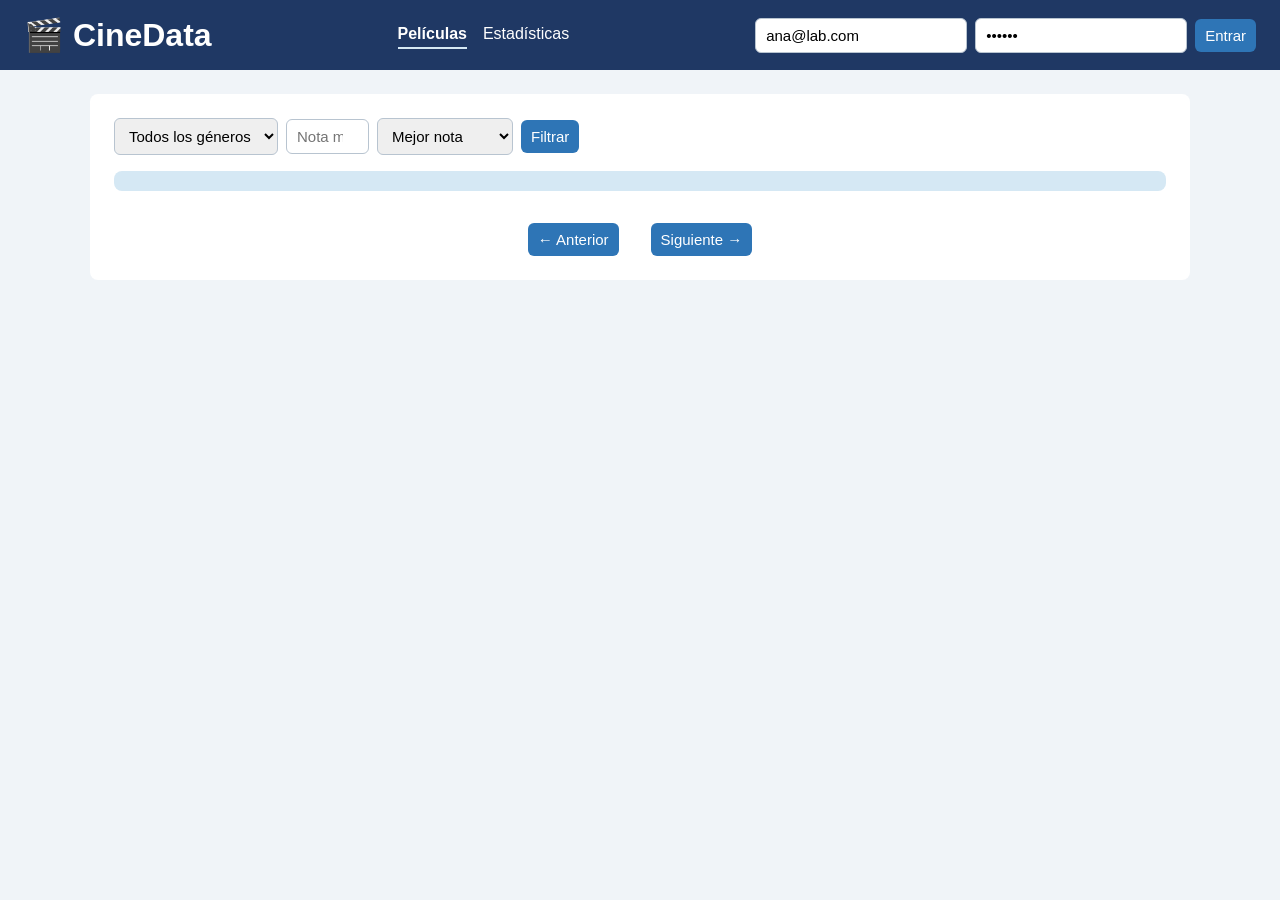
==== index.html @ ac9c9879 "estadisticas metidas" ====
<!DOCTYPE html>
<html lang="es">
<head>
  <meta charset="UTF-8">
  <meta name="viewport" content="width=device-width, initial-scale=1.0">
  <title>CineData</title>
  <link rel="stylesheet" href="css/estilos.css">
</head>
<body>
  <header class="cabecera">
    <h1>🎬 CineData</h1>

    <nav class="menu">
      <a href="index.html" aria-current="page">Películas</a>
      <a href="estadisticas.html">Estadísticas</a>
    </nav>

    <form id="form-login" class="login">
      <input type="email" name="email" placeholder="email" value="ana@lab.com" required>
      <input type="password" name="password" placeholder="contraseña" value="ana123" required>
      <button type="submit">Entrar</button>
    </form>

    <div id="sesion" class="sesion" hidden>
      <span id="saludo"></span>
      <button id="btn-salir">Salir</button>
    </div>
  </header>

  <main class="panel">
    <form id="form-filtros" class="filtros">
      <select name="genero">
        <option value="">Todos los géneros</option>
        <option>Drama</option>
        <option>Ciencia ficción</option>
        <option>Animación</option>
        <option>Aventura</option>
        <option>Fantasía</option>
      </select>
      <input type="number" name="notaMin" placeholder="Nota mínima" min="0" max="10" step="0.1">
      <select name="orden">
        <option value="nota">Mejor nota</option>
        <option value="anio">Más recientes</option>
        <option value="titulo">Título A-Z</option>
      </select>
      <button type="submit">Filtrar</button>
    </form>

    <p id="estado" class="estado"></p>
    <section id="rejilla" class="rejilla"></section>

    <nav class="paginacion">
      <button id="btn-anterior">← Anterior</button>
      <span id="info-pagina"></span>
      <button id="btn-siguiente">Siguiente →</button>
    </nav>

    <section id="panel-resenas" class="resenas" hidden>
      <h2 id="titulo-resenas"></h2>
      <ul id="lista-resenas"></ul>
      <form id="form-resena" class="form-resena">
        <input name="texto" placeholder="¿Qué te ha parecido?" required>
        <select name="estrellas">
          <option>5</option><option>4</option><option>3</option><option>2</option><option>1</option>
        </select>
        <button type="submit">Publicar</button>
      </form>
    </section>
  </main>

  <script type="module" src="js/app.js"></script>
</body>
</html>
---- css/estilos.css ----
* { margin: 0; padding: 0; box-sizing: border-box; }

[hidden] { display: none !important; }

body {
  font-family: Arial, sans-serif;
  background: #f0f4f8;
  color: #1a1a1a;
}

.cabecera {
  display: flex;
  justify-content: space-between;
  align-items: center;
  flex-wrap: wrap;
  gap: 12px;
  padding: 16px 24px;
  background: #1F3864;
  color: white;
}

.login, .sesion, .filtros, .form-resena {
  display: flex;
  flex-wrap: wrap;
  gap: 8px;
  align-items: center;
}

input, select, button {
  padding: 8px 10px;
  border-radius: 6px;
  border: 1px solid #b8c4d0;
  font-size: 15px;
}

button {
  background: #2E75B6;
  color: white;
  border: none;
  cursor: pointer;
}

button:disabled { background: #9fb0c0; cursor: default; }

.panel {
  max-width: 1100px;
  margin: 24px auto;
  padding: 24px;
  background: white;
  border-radius: 8px;
  display: flex;
  flex-direction: column;
  gap: 16px;
}

.estado {
  padding: 10px 16px;
  border-radius: 8px;
  background: #D5E8F4;
}

.estado.error { background: #C0392B; color: white; }

.rejilla {
  display: grid;
  grid-template-columns: repeat(auto-fill, minmax(180px, 1fr));
  gap: 16px;
}

.tarjeta {
  display: flex;
  flex-direction: column;
  gap: 6px;
  padding: 14px;
  border: 1px solid #d5dde5;
  border-radius: 8px;
}

.tarjeta h3 { font-size: 17px; }
.nota { font-weight: bold; color: #2E75B6; }

.menu { display: flex; gap: 16px; }
.menu a { color: white; text-decoration: none; padding: 4px 0; }
.menu a[aria-current="page"] { font-weight: bold; border-bottom: 2px solid #D5E8F4; }

.tabla {
  width: 100%;
  border-collapse: collapse;
}
.tabla th, .tabla td {
  text-align: left;
  padding: 10px 12px;
  border-bottom: 1px solid #d5dde5;
}
.tabla th { background: #D5E8F4; }

.estado ul { margin: 6px 0 0 20px; }

.paginacion {
  display: flex;
  justify-content: center;
  align-items: center;
  gap: 16px;
}

.resenas {
  display: flex;
  flex-direction: column;
  gap: 10px;
  padding: 16px;
  background: #f7f9fb;
  border-radius: 8px;
}

.resenas ul { list-style: none; display: flex; flex-direction: column; gap: 6px; }
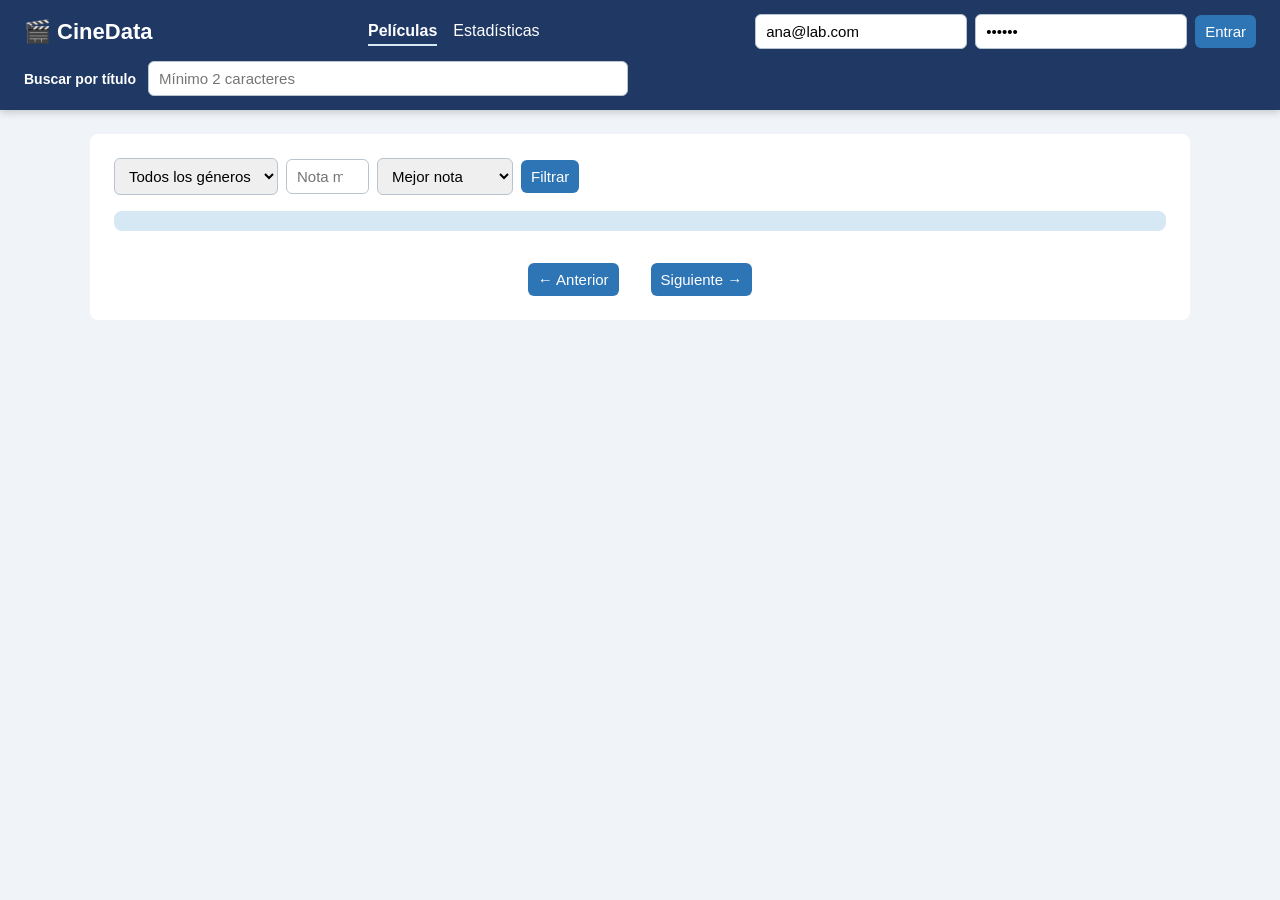
==== commit dcf78307: "Se ajustan los ultimos cambios" ====
--- a/index.html
+++ b/index.html
@@ -8,23 +8,32 @@
 </head>
 <body>
   <header class="cabecera">
-    <h1>🎬 CineData</h1>
+    <div class="cabecera-fila">
+      <h1>🎬 CineData</h1>
 
-    <nav class="menu">
-      <a href="index.html" aria-current="page">Películas</a>
-      <a href="estadisticas.html">Estadísticas</a>
-    </nav>
+      <nav class="menu">
+        <a href="index.html" aria-current="page">Películas</a>
+        <a href="estadisticas.html">Estadísticas</a>
+      </nav>
 
-    <form id="form-login" class="login">
-      <input type="email" name="email" placeholder="email" value="ana@lab.com" required>
-      <input type="password" name="password" placeholder="contraseña" value="ana123" required>
-      <button type="submit">Entrar</button>
-    </form>
+      <form id="form-login" class="login">
+        <input type="email" name="email" aria-label="Email" placeholder="email" value="ana@lab.com" required>
+        <input type="password" name="password" aria-label="Contraseña" placeholder="contraseña" value="ana123" required>
+        <button type="submit">Entrar</button>
+      </form>
 
-    <div id="sesion" class="sesion" hidden>
-      <span id="saludo"></span>
-      <button id="btn-salir">Salir</button>
+      <div id="sesion" class="sesion" hidden>
+        <span id="saludo"></span>
+        <button id="btn-salir">Salir</button>
+      </div>
     </div>
+
+    <search class="buscador">
+      <label for="buscar-titulo">Buscar por título</label>
+      <input id="buscar-titulo" type="search" maxlength="50" placeholder="Mínimo 2 caracteres" autocomplete="off">
+      <p id="estado-busqueda" class="estado" role="status" hidden></p>
+      <ul id="resultados-busqueda" aria-label="Resultados de la búsqueda"></ul>
+    </search>
   </header>
 
   <main class="panel">
@@ -46,8 +55,8 @@
       <button type="submit">Filtrar</button>
     </form>
 
-    <p id="estado" class="estado"></p>
-    <section id="rejilla" class="rejilla"></section>
+    <p id="estado" class="estado" role="status"></p>
+    <section id="rejilla" class="rejilla" aria-label="Películas"></section>
 
     <nav class="paginacion">
       <button id="btn-anterior">← Anterior</button>
--- a/css/estilos.css
+++ b/css/estilos.css
@@ -1,23 +1,76 @@
 * { margin: 0; padding: 0; box-sizing: border-box; }
 
 [hidden] { display: none !important; }
+
+:root {
+  --azul-oscuro: #1F3864;
+  --azul: #2E75B6;
+  --azul-claro: #D5E8F4;
+  --fondo: #f0f4f8;
+  --fondo-suave: #f7f9fb;
+  --borde: #d5dde5;
+  --texto: #1a1a1a;
+  --texto-suave: #4a5866;
+  --foco: #1F3864;          /* anillo de foco sobre fondo claro */
+  --foco-oscuro: #FFD166;   /* anillo de foco sobre la cabecera oscura */
+}
+
+/* La cabecera es fija: al mover el foco con Tab, el navegador deja
+   este hueco arriba para que el elemento enfocado no quede tapado. */
+html {
+  scroll-padding-top: calc(var(--alto-cabecera, 10rem) + 16px);
+}
 
 body {
   font-family: Arial, sans-serif;
-  background: #f0f4f8;
-  color: #1a1a1a;
-}
-
+  background: var(--fondo);
+  color: var(--texto);
+}
+
+/* Texto solo para lectores de pantalla */
+.solo-lector {
+  position: absolute;
+  width: 1px;
+  height: 1px;
+  overflow: hidden;
+  clip: rect(0 0 0 0);
+  clip-path: inset(50%);
+  white-space: nowrap;
+}
+
+/* ---------- Foco visible ---------- */
+:focus-visible {
+  outline: 3px solid var(--foco);
+  outline-offset: 2px;
+}
+
+.cabecera :focus-visible {
+  outline-color: var(--foco-oscuro);
+}
+
+/* ---------- Cabecera fija ---------- */
 .cabecera {
+  position: sticky;
+  top: 0;
+  z-index: 10;
+  display: flex;
+  flex-direction: column;
+  gap: 12px;
+  padding: 12px 16px;
+  background: var(--azul-oscuro);
+  color: white;
+  box-shadow: 0 2px 8px rgb(0 0 0 / 0.2);
+}
+
+.cabecera-fila {
   display: flex;
   justify-content: space-between;
   align-items: center;
   flex-wrap: wrap;
-  gap: 12px;
-  padding: 16px 24px;
-  background: #1F3864;
-  color: white;
-}
+  gap: 8px 16px;
+}
+
+.cabecera h1 { font-size: 22px; }
 
 .login, .sesion, .filtros, .form-resena {
   display: flex;
@@ -34,7 +87,7 @@
 }
 
 button {
-  background: #2E75B6;
+  background: var(--azul);
   color: white;
   border: none;
   cursor: pointer;
@@ -42,10 +95,44 @@
 
 button:disabled { background: #9fb0c0; cursor: default; }
 
+.menu { display: flex; gap: 16px; }
+.menu a { color: white; text-decoration: none; padding: 4px 0; }
+.menu a[aria-current="page"] { font-weight: bold; border-bottom: 2px solid var(--azul-claro); }
+
+/* ---------- Buscador (dentro de la cabecera) ---------- */
+.buscador {
+  display: flex;
+  flex-direction: column;
+  gap: 6px;
+}
+.buscador label { font-weight: bold; font-size: 14px; }
+.buscador input { width: 100%; }
+
+/* La lista de resultados no puede empujar la página: tiene altura máxima */
+.buscador ul {
+  list-style: none;
+  display: flex;
+  flex-direction: column;
+  gap: 6px;
+  max-height: 40vh;
+  overflow-y: auto;
+}
+.buscador ul:empty { display: none; }
+.buscador li {
+  padding: 8px 12px;
+  border: 1px solid var(--borde);
+  border-radius: 8px;
+  background: white;
+  color: var(--texto);
+}
+.buscador .estado { color: var(--texto); }
+.buscador .estado.error { color: white; }
+
+/* ---------- Panel principal ---------- */
 .panel {
-  max-width: 1100px;
-  margin: 24px auto;
-  padding: 24px;
+  width: min(1100px, 100% - 32px);
+  margin: 16px auto;
+  padding: 16px;
   background: white;
   border-radius: 8px;
   display: flex;
@@ -56,33 +143,96 @@
 .estado {
   padding: 10px 16px;
   border-radius: 8px;
-  background: #D5E8F4;
+  background: var(--azul-claro);
 }
 
 .estado.error { background: #C0392B; color: white; }
-
+.estado ul { margin: 6px 0 0 20px; }
+
+/* ---------- Cuadrícula de tarjetas ----------
+   1 columna en móvil, 2 en tablet, 3 en portátil, 4 en pantallas grandes */
 .rejilla {
   display: grid;
-  grid-template-columns: repeat(auto-fill, minmax(180px, 1fr));
+  grid-template-columns: 1fr;
   gap: 16px;
 }
 
+@media (min-width: 600px)  { .rejilla { grid-template-columns: repeat(2, 1fr); } }
+@media (min-width: 900px)  { .rejilla { grid-template-columns: repeat(3, 1fr); } }
+@media (min-width: 1200px) { .rejilla { grid-template-columns: repeat(4, 1fr); } }
+
 .tarjeta {
-  display: flex;
-  flex-direction: column;
-  gap: 6px;
-  padding: 14px;
-  border: 1px solid #d5dde5;
-  border-radius: 8px;
-}
-
-.tarjeta h3 { font-size: 17px; }
-.nota { font-weight: bold; color: #2E75B6; }
-
-.menu { display: flex; gap: 16px; }
-.menu a { color: white; text-decoration: none; padding: 4px 0; }
-.menu a[aria-current="page"] { font-weight: bold; border-bottom: 2px solid #D5E8F4; }
-
+  display: grid;
+  grid-template-columns: 1fr auto;
+  grid-template-areas:
+    "titulo nota"
+    "datos  datos"
+    "boton  boton";
+  grid-template-rows: auto 1fr auto;
+  align-items: start;
+  gap: 8px 12px;
+  padding: 16px;
+  background: white;
+  border: 1px solid var(--borde);
+  border-radius: 10px;
+  box-shadow: 0 1px 3px rgb(0 0 0 / 0.06);
+  transition: box-shadow 0.15s, border-color 0.15s;
+}
+
+.tarjeta:hover {
+  border-color: #b8c4d0;
+  box-shadow: 0 4px 12px rgb(0 0 0 / 0.1);
+}
+
+/* La tarjeta se resalta cuando su botón tiene el foco del teclado */
+.tarjeta:has(:focus-visible) {
+  border-color: var(--foco);
+  box-shadow: 0 0 0 2px var(--foco);
+}
+
+.tarjeta h3 {
+  grid-area: titulo;
+  font-size: 17px;
+  line-height: 1.3;
+}
+
+.nota {
+  grid-area: nota;
+  padding: 2px 8px;
+  border-radius: 999px;
+  background: var(--azul-claro);
+  font-weight: bold;
+  color: var(--azul-oscuro);
+  white-space: nowrap;
+}
+.nota::before { content: "★ " / ""; }
+
+.tarjeta-datos {
+  grid-area: datos;
+  display: flex;
+  flex-wrap: wrap;
+  align-items: center;
+  gap: 4px 8px;
+  font-size: 14px;
+  color: var(--texto-suave);
+}
+.tarjeta-datos .genero {
+  padding: 2px 8px;
+  border-radius: 999px;
+  background: var(--fondo);
+  border: 1px solid var(--borde);
+}
+
+.tarjeta-boton {
+  grid-area: boton;
+  justify-self: start;
+}
+
+@media (prefers-reduced-motion: reduce) {
+  .tarjeta { transition: none; }
+}
+
+/* ---------- Resto ---------- */
 .tabla {
   width: 100%;
   border-collapse: collapse;
@@ -90,11 +240,9 @@
 .tabla th, .tabla td {
   text-align: left;
   padding: 10px 12px;
-  border-bottom: 1px solid #d5dde5;
-}
-.tabla th { background: #D5E8F4; }
-
-.estado ul { margin: 6px 0 0 20px; }
+  border-bottom: 1px solid var(--borde);
+}
+.tabla th { background: var(--azul-claro); }
 
 .paginacion {
   display: flex;
@@ -108,8 +256,23 @@
   flex-direction: column;
   gap: 10px;
   padding: 16px;
-  background: #f7f9fb;
-  border-radius: 8px;
-}
-
-.resenas ul { list-style: none; display: flex; flex-direction: column; gap: 6px; }+  background: var(--fondo-suave);
+  border-radius: 8px;
+}
+
+.resenas ul { list-style: none; display: flex; flex-direction: column; gap: 6px; }
+
+/* ---------- Pantallas medianas y grandes ---------- */
+@media (min-width: 768px) {
+  .cabecera { padding: 14px 24px; }
+  .buscador {
+    flex-direction: row;
+    flex-wrap: wrap;
+    align-items: center;
+    gap: 8px 12px;
+  }
+  .buscador input { flex: 1; width: auto; max-width: 480px; }
+  .buscador .estado,
+  .buscador ul { flex-basis: 100%; }
+  .panel { width: min(1100px, 100% - 48px); margin: 24px auto; padding: 24px; }
+}
